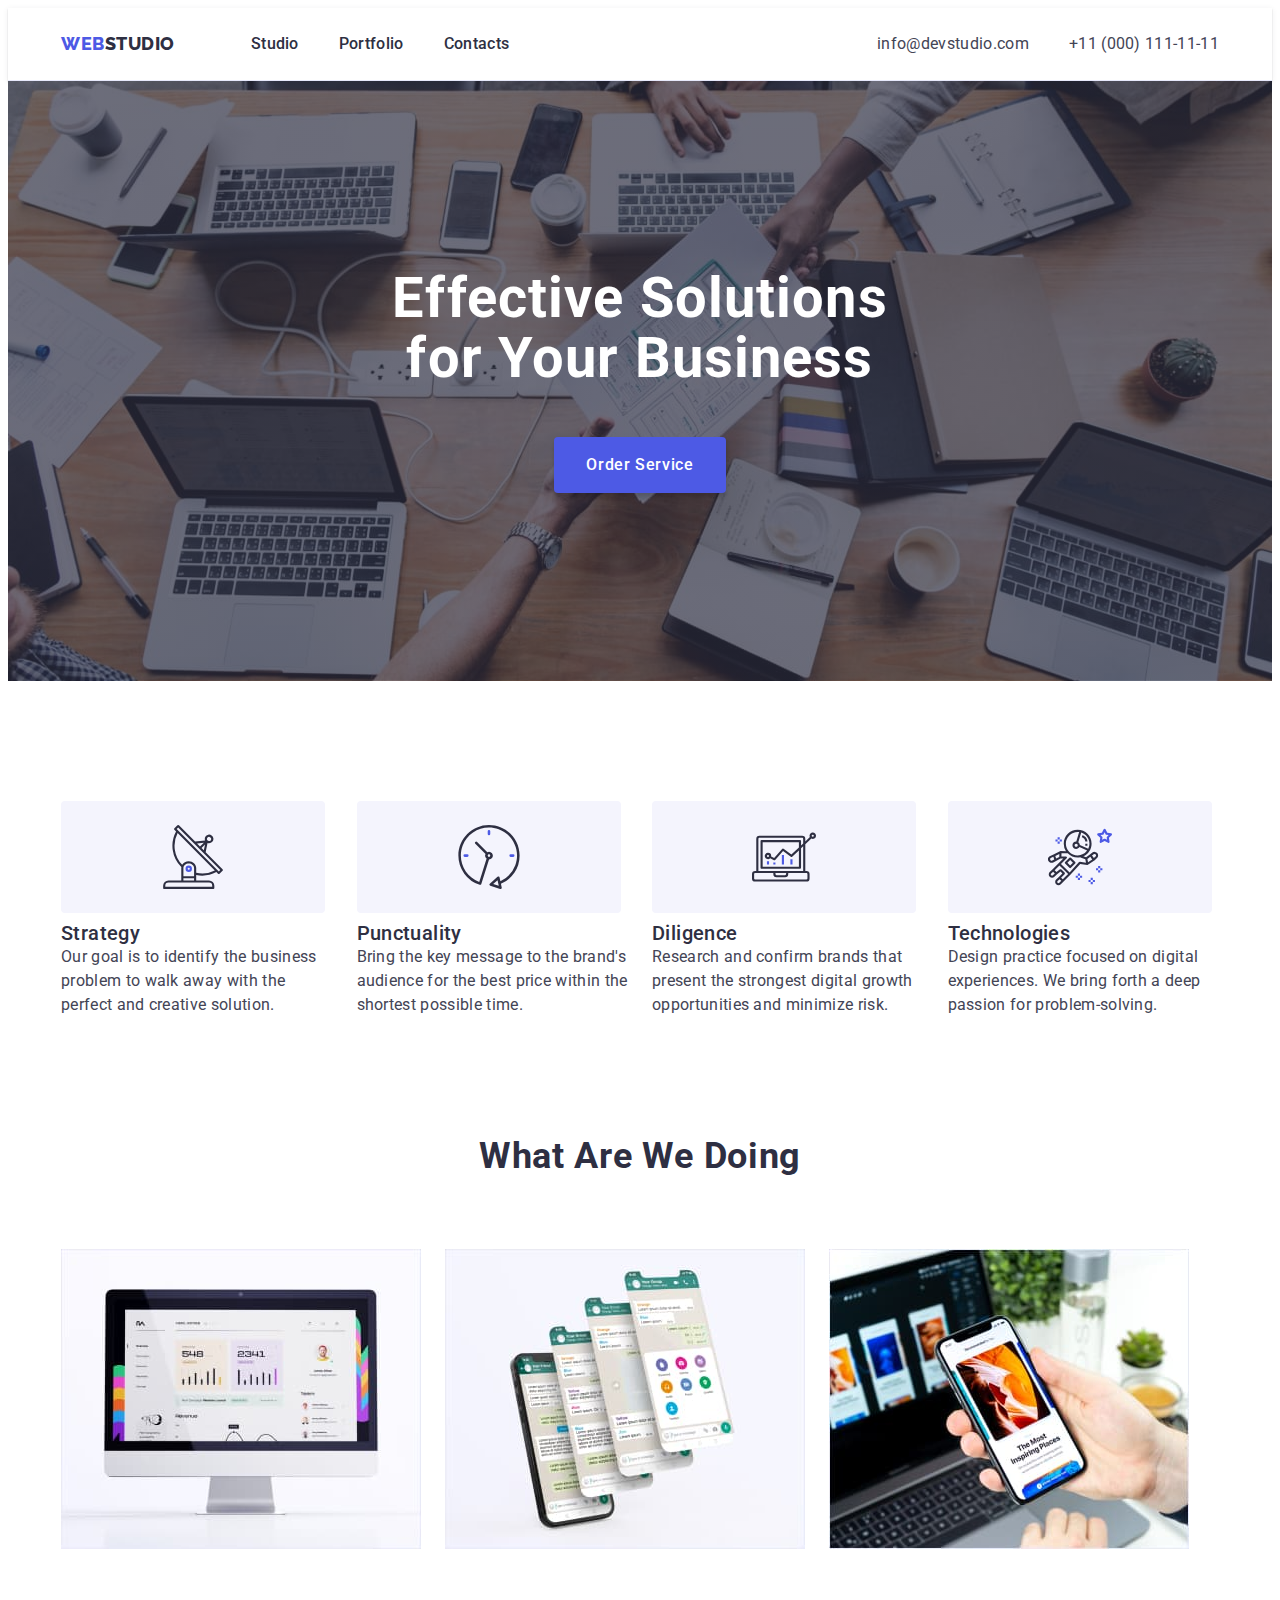
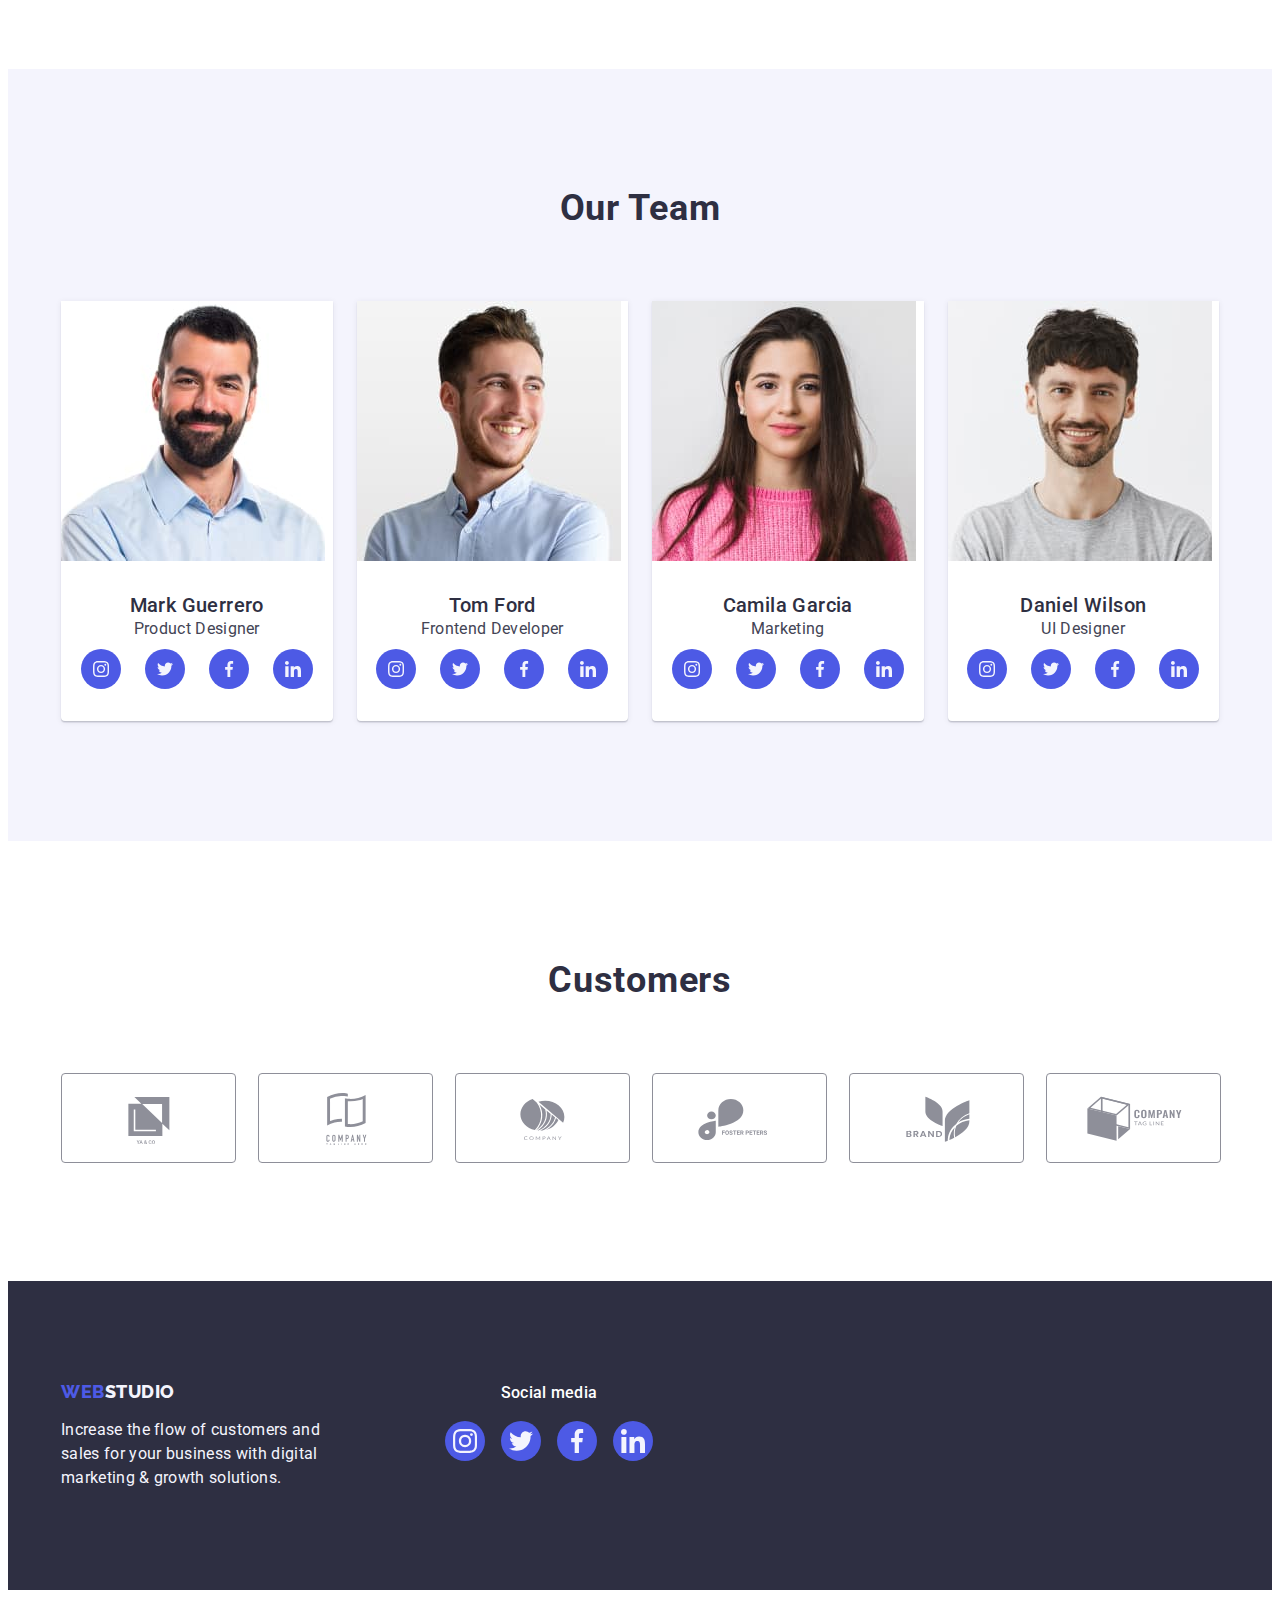
==== index.html @ 3fba1e64 "Initial commit" ====
<!DOCTYPE html>
<html lang="en">
<head>
    <meta charset="UTF-8">
    <meta http-equiv="X-UA-Compatible" content="IE=edge">
    <meta name="viewport" content="width=device-width, initial-scale=1.0">
    <title>Studio</title>
    <link rel="preconnect" href="https://fonts.googleapis.com">
    <link rel="preconnect" href="https://fonts.gstatic.com" crossorigin>
    <link href="https://fonts.googleapis.com/css2?family=Raleway:wght@800&family=Roboto:wght@400;500;700;900&display=swap" rel="stylesheet">
    <link rel="stylesheet" href="https://cdnjs.cloudflare.com/ajax/libs/modern-normalize/2.0.0/modern-normalize.min.css" integrity="sha512-4xo8blKMVCiXpTaLzQSLSw3KFOVPWhm/TRtuPVc4WG6kUgjH6J03IBuG7JZPkcWMxJ5huwaBpOpnwYElP/m6wg==" crossorigin="anonymous" referrerpolicy="no-referrer">
    <link rel="stylesheet" href="./css/styles.css">
</head>
<body class="body">
  <!--header-->
  <header class="page-header">
    <div class="container header-cont">
    <nav class="page-navigation">
      <a href="./portfolio.html" class="link logo" >Web<span class="logo-studio">Studio</span></a>
    <ul class="menu-list list">
      <li class="menu-item">
        <a href="./index.html" class="link menu-link">Studio</a></li>
      <li class="menu-item">
        <a href="./portfolio.html" class="link menu-link">Portfolio</a></li>
      <li class="menu-item">
        <a class="link menu-link last-link" href="">Contacts</a></li>
    </ul>
    </nav>
<!--address-->
    <address class="address-header">
      <ul class="list adr-header">
        <li class="address-mail-btn">
          <a class="link modal-button" href="mailto:info@devstudio.com">info@devstudio.com</a>
        </li>
        <li class="address-mail-btn">
      <a class="link modal-phone" href="tel:+110001111111">+11 (000) 111-11-11</a>
      </li>
      </ul>
    </address>
  </div>
  </header>
<main>
  <!--hero-->
  <section class="hero-main">
    <div class="container hero-bg">
    <h1 class="hero-text">Effective Solutions
    for Your Business</h1>
    <button type="button" class="hero-button">Order Service
    </button>
  </div>
  </section>
<!--section2-->
    <section class="strategy-section">
      <div class="container section-cont">
      <h2 hidden class="visually-hidden">Our Strategy</h2>
      <ul class="list strategy-list">
        <li class="item-strategy">
          <div class="icon-strategy">
            <svg class="svg-stategy" width="64" height="64">
              <use href="./images/icons.svg#icon-antenna"></use>
            </svg>
          </div>
          <h3 class="heading-title">Strategy</h3>
          <p class="subheading-title">Our goal is to identify the business
          problem to walk away with the perfect and creative solution.</p>
        </li>
        <li class="item-strategy">
          <div class="icon-strategy">
            <svg class="svg-stategy" width="64" height="64">
              <use href="./images/icons.svg#icon-clock"></use>
            </svg>
          </div>
          <h3 class="heading-title">Punctuality</h3>
          <p class="subheading-title">Bring the key message to the brand's audience for the best price within the shortest possible time.</p>
        </li>
        <li class="item-strategy">
          <div class="icon-strategy">
            <svg class="svg-stategy" width="64" height="64">
              <use href="./images/icons.svg#icon-diagram"></use>
            </svg>
          </div>
          <h3 class="heading-title">Diligence</h3>
          <p class="subheading-title">Research and confirm brands that present the strongest digital growth opportunities and minimize risk.</p>
        </li>
        <li class="item-strategy">
          <div class="icon-strategy">
            <svg class="svg-stategy" width="64" height="64">
              <use href="./images/icons.svg#icon-astronaut"></use>
            </svg>
          </div>
          <h3 class="heading-title">Technologies</h3>
          <p class="subheading-title">Design practice focused on digital experiences. We bring forth a deep passion for problem-solving.</p>
        </li>
        </ul>
      </div>
    </section>
<!--section3-->
    <section class="section-gallery">
      <div class="container">
        <h2 class="headline-title">What are we doing</h2>
      <ul class="list galary-list">
        <li class="photo-item">
          <img class="gallery-photo"
          src="./images/comp.jpg" 
          alt="computer"
          width="360">
        </li>
        <li class="photo-item">
          <img class="gallery-photo"
          src="./images/phone.jpg" 
          alt="phone"
          width="360">
        </li>
        <li class="photo-item">
          <img class="gallery-photo"
          src="./images/phone1.jpg" 
          alt="phone1" 
          width="360">
        </li>
      </ul>
    </div>
    </section>
    <!--section4-->
    <section class="section-our-team">
    <div class="container"> 
      <h2 class="headline-title">Our Team</h2>
    <ul class="team-list list">
      <li class="item-our-team">
        <img class="photo-our-team" src="./images/mark.jpg" alt="mark-designer" width="264" >
      <div class="block-team">
        <h3 class="heading-title top-text">Mark Guerrero</h3>
        <p class="subheading-title low-text">Product Designer</p>
        <ul class="team-cos-list list">      
          <li class="team-cos-item">
            <a class="social-links link" target="_blank" 
            rel="noopener no-referrer" href=""
            >
            <svg class="team-svg" width="16" height="16">
              <use href="./images/icons.svg#icon-instagram"></use>
            </svg>
            </a>
          </li>
          <li class="team-cos-item">
            <a class="social-links link" target="_blank" 
            rel="noopener no-referrer" href=""
            >
            <svg class="team-svg" width="16" height="16">
              <use href="./images/icons.svg#icon-twitter"></use>
            </svg>
          </a>
        </li>
          <li class="team-cos-item">
            <a class="social-links link" target="_blank" 
            rel="noopener no-referrer" href=""
            >
            <svg class="team-svg" width="16" height="16">
              <use href="./images/icons.svg#icon-facebook"></use>
            </svg>
          </a>
        </li>
          <li class="team-cos-item">
            <a class="social-links link" target="_blank" 
            rel="noopener no-referrer" href=""
            >
            <svg class="team-svg" width="16" height="16">
              <use href="./images/icons.svg#icon-linkedin"></use>
            </svg>
          </a>
        </li>
        </ul>
    </div>
      </li>
      <li class="item-our-team">
        <img class="photo-our-team" src="./images/tom.jpg" alt="tom_developer" width="264" >
          <div class="block-team">
            <h3 class="heading-title top-text">Tom Ford</h3>
              <p class="subheading-title low-text">Frontend Developer</p>
      <ul class="team-cos-list list">      
        <li class="team-cos-item">
          <a class="social-links link" target="_blank" 
          rel="noopener no-referrer" href=""
          >
          <svg class="team-svg" width="16" height="16">
            <use href="./images/icons.svg#icon-instagram"></use>
          </svg>
          </a>
        </li>
        <li class="team-cos-item">
          <a class="social-links link" target="_blank" 
          rel="noopener no-referrer" href=""
          >
          <svg class="team-svg" width="16" height="16">
            <use href="./images/icons.svg#icon-twitter"></use>
          </svg>
        </a>
      </li>
        <li class="team-cos-item">
          <a class="social-links link" target="_blank" 
          rel="noopener no-referrer" href=""
          >
          <svg class="team-svg" width="16" height="16">
            <use href="./images/icons.svg#icon-facebook"></use>
          </svg>
        </a>
      </li>
        <li class="team-cos-item">
          <a class="social-links link" target="_blank" 
          rel="noopener no-referrer" href=""
          >
          <svg class="team-svg" width="16" height="16">
            <use href="./images/icons.svg#icon-linkedin"></use>
          </svg>
        </a>
      </li>
      </ul>
      </div>
      <li class="item-our-team">
        <img class="photo-our-team" src="./images/camila.jpg" alt="camila_marketing" width="264" >
      <div class="block-team">
        <h3 class="heading-title top-text">Camila Garcia</h3>
      <p class="subheading-title low-text">Marketing</p>
      <ul class="team-cos-list list">      
        <li class="team-cos-item">
          <a class="social-links link" target="_blank" 
          rel="noopener no-referrer" href=""
          >
          <svg class="team-svg" width="16" height="16">
            <use href="./images/icons.svg#icon-instagram"></use>
          </svg>
          </a>
        </li>
        <li class="team-cos-item">
          <a class="social-links link" target="_blank" 
          rel="noopener no-referrer" href=""
          >
          <svg class="team-svg" width="16" height="16">
            <use href="./images/icons.svg#icon-twitter"></use>
          </svg>
        </a>
      </li>
        <li class="team-cos-item">
          <a class="social-links link" target="_blank" 
          rel="noopener no-referrer" href=""
          >
          <svg class="team-svg" width="16" height="16">
            <use href="./images/icons.svg#icon-facebook"></use>
          </svg>
        </a>
      </li>
        <li class="team-cos-item">
          <a class="social-links link" target="_blank" 
          rel="noopener no-referrer" href=""
          >
          <svg class="team-svg" width="16" height="16">
            <use href="./images/icons.svg#icon-linkedin"></use>
          </svg>
        </a>
      </li>
      </ul>
    </div>
    </li>
      <li class="item-our-team">
        <img class="photo-our-team" src="./images/daniel.jpg" alt="ui_designer" width="264" >
      <div class="block-team">
        <h3 class="heading-title top-text">Daniel Wilson</h3>
      <p class="subheading-title low-text">UI Designer</p>
      <ul class="team-cos-list list">      
        <li class="team-cos-item">
          <a 
          href="" 
          class="social-links link" 
          target="_blank" 
          rel="noopener no-referrer" 
          >
          <svg class="team-svg" width="16" height="16">
            <use href="./images/icons.svg#icon-instagram"></use>
          </svg>
          </a>
        </li>
        <li class="team-cos-item">
          <a 
          href=""
          class="social-links link" 
          target="_blank" 
          rel="noopener no-referrer" 
          >
          <svg class="team-svg" width="16" height="16">
            <use href="./images/icons.svg#icon-twitter"></use>
          </svg>
        </a>
      </li>
        <li class="team-cos-item">
          <a 
          href=""
          class="social-links link" 
          target="_blank" 
          rel="noopener no-referrer" 
          >
          <svg class="team-svg" width="16" height="16">
            <use href="./images/icons.svg#icon-facebook"></use>
          </svg>
        </a>
      </li>
        <li class="team-cos-item">
          <a 
          href=""
          class="social-links link" 
          target="_blank" 
          rel="noopener no-referrer" 
          >
          <svg class="team-svg" width="16" height="16">
            <use href="./images/icons.svg#icon-linkedin"></use>
          </svg>
        </a>
      </li>
      </ul>
    </div>
    </li>
    </ul>
  </div>
    </section>
    <!--section5 Customers-->
    <section class="section-customers">
      <div class="container">
        <h2 class="customers-title">Customers</h2>
        <ul class="customers-list list">
          <li class="customers-item">
            <a href="" class="customers-link link">
              <svg class="customers-icon" width="104" height="56">
                <use href="./images/icons.svg#icon-logo"></use>
              </svg>
            </a>
          </li>
          <li class="customers-item">
            <a href="" class="customers-link link">
              <svg class="customers-icon" width="104" height="56">
                <use href="./images/icons.svg#icon-company"></use>
              </svg>
            </a>
          </li>
          <li class="customers-item">
            <a href="" class="customers-link link">
              <svg class="customers-icon" width="104" height="56">
                <use href="./images/icons.svg#icon-small-logo"></use>
              </svg>
            </a>
          </li>
          <li class="customers-item">
            <a href="" class="customers-link link">
              <svg class="customers-icon" width="104" height="56">
                <use href="./images/icons.svg#icon-foster"></use>
              </svg>
            </a>
          </li>
          <li class="customers-item">
            <a href="" class="customers-link link">
              <svg class="customers-icon" width="104" height="56">
                <use href="./images/icons.svg#icon-brand"></use>
              </svg>
            </a>
          </li>
          <li class="customers-item">
            <a href="" class="customers-link link">
              <svg class="customers-icon" width="104" height="56">
                <use href="./images/icons.svg#icon-tag-line"></use>
              </svg>
            </a>
          </li>
        </ul>
      </div>
    </section>
  </main>
  <!--Footer-->
  <footer class="footer-line">
    <div class="container footer-container">
      <div class="foot-block">    
        <a href="./portfolio.html" 
        class="logo-foot link">Web<span class="logo-studio-footer">Studio</span></a>
    <p class="footer-tagline">Increase the flow of customers and sales for your business with digital marketing & growth solutions.</p>
      </div>
  <div class="footer-cos">
    <p class="social-text">Social media</p>
  <ul class="footer-cos-list list">
      <li class="foot-cos-item">
          <a href="" class="footer-links" 
          target="_blank" 
          rel="noopener no-referrer" 
          >
          <svg class="svg-foot" width="24" height="24">
            <use href="./images/icons.svg#icon-instagram"></use>
          </svg>
        </a>
      </li>
      <li class="foot-cos-item">
          <a href="" class="footer-links" 
          target="_blank" 
          rel="noopener no-referrer" 
          >
          <svg class="svg-foot" width="24" height="24">
            <use href="./images/icons.svg#icon-twitter"></use>
          </svg>
        </a>
      </li>
      <li class="foot-cos-item">
          <a href="" class="footer-links" 
          target="_blank" 
          rel="noopener no-referrer" 
          >
          <svg class="svg-foot" width="24" height="24">
            <use href="./images/icons.svg#icon-facebook"></use>
          </svg>
        </a>
      </li>
      <li class="foot-cos-item">
          <a href="" class="footer-links" 
          target="_blank" 
          rel="noopener no-referrer" 
          >
          <svg class="svg-foot" width="24" height="24">
            <use href="./images/icons.svg#icon-linkedin"></use>
          </svg>
        </a>
      </li>
</ul>
</div>
</div>
</footer>
</body>
</html>
---- css/styles.css ----
.list {
    list-style: none;
}

.link {
    text-decoration: none;
}

.address-header {
    font-style: normal;
    margin-left: auto;
}


.body {
    font-family: var(--font-family);
    background-color: var(--white);
    color: var(--button); 
}

p, h1, h2, h3 {
    margin: 0;
}

ul {
    margin: 0;
    padding: 0;
}

img {
    display: block;
}

:root {
--navy-blue: #2E2F42;
--white: #FFFFFF;
--hover: #404BBF;
--button: #434455;
--portfolio-btn: #F4F4FD;
--font-family:'Roboto',sans-serif; 
--iris:#4D5AE5;
--font-weith-low:400;
--font-weith-top:500;
--font-weith-logo:800;
--font-weith-text:700;
--font-size-logo:18px;
--font-size-btn:16px;
--customers-col:#8e8f99; 
}

.container {
    width: 1158px;
    padding-left: 15px;
    padding-right: 15px;
    margin: 0 auto;
}
/*===================HEADER======================*/


.header-cont {
    align-items: center;
    display: flex;
}

.page-navigation {
    align-items: center;
    display: flex;
}

    .logo {
    font-family: "Raleway", sans-serif;
    font-weight: 800;
    font-size: 18px;
    line-height: 1.17;
    letter-spacing: 0.03em;
    text-transform: uppercase;
    color: var(--iris);
    display: flex;
    align-items: center;
    margin-right: 76px;
    padding-top: 24px; 
    padding-bottom: 24px;
}

.logo-studio {
    font-family: "Raleway", sans-serif;
    font-weight: var(--font-weith-logo);
    font-size: var(--font-size-logo);
    line-height: 21px;
    display: flex;
    letter-spacing: 0.03em;
    text-transform: uppercase;
    color: var(--navy-blue); 
}

.menu-list {
display: flex; 
gap: 40px; 
}

.page-navigation {
    display: flex;

}

.menu-link {
    font-family: var(--font-family);
    font-weight: var(--font-weith-top);
    font-size: var(--font-size-btn);
    line-height: 1.50;
    letter-spacing: 0.02em;
    color: var(--navy-blue);
}
.menu-link {
    display: block;
    padding: 24px 0;
}

.menu-link:hover,
.menu-link:focus {
    color: var(--hover);
}

.last-link {
    margin-right: 0;

}
.page-header {
    border-bottom: 1px solid #E7E9FC;
    box-sizing: border-box;
    box-shadow: 0px 2px 1px rgba(46, 47, 66, 0.08), 0px 1px 1px rgba(46, 47, 66, 0.16), 0px 1px 6px rgba(46, 47, 66, 0.08);
}
/*===================/HEADER======================*/

/*===================ADDRESS======================*/
.modal-button {
    font-family: var(--font-family); 
    font-weight: var(--font-weith-low);
    font-size: var(--font-size-btn);
    line-height: 1.50;
    letter-spacing: 0.02em;
    color: var(--button);
    font-style: normal;
}
.modal-button:hover,
.modal-button:focus {
    color: var(--hover);
}

.modal-phone {
    font-family: var(--font-family); 
    font-weight: var(--font-weith-low);
    font-size: var(--font-size-btn);
    line-height: 1.50;
    letter-spacing: 0.02em;
    color: var(--button);
    font-style: normal;

}
.modal-phone:hover,
.modal-phone:focus {
    color: var(--hover);
}

.adr-header {
    display: flex;
    gap: 40px; 
}
/*===================/ADDRESS======================*/

/*===================HERO_Sec1==================*/

.hero-main {
    max-width: 1440px;
    margin: 0 auto;
    background-image: linear-gradient(rgba(46, 47, 66, 0.7), rgba(46, 47, 66, 0.7)), 
    url(../images/hero/people-office.jpg);
    background-repeat: no-repeat;
    background-position: center;
    background-size: cover;
}
.hero-bg {
    padding: 188px 0;

}
.hero-text {
    margin: 0 auto;
    font-family: var(--font-family); 
    font-size: 56px;
    line-height: 1.07; 
    text-align: center;
    letter-spacing: 0.02em;
    color: var(--white);
    margin-bottom: 48px;
    max-width: 496px;
}
.hero-button {
    border: none;
    margin: 0 auto;
    display: block;
    font-family: var(--font-family);
    font-weight: var(--font-weith-top);
    font-size: var(--font-size-btn);
    height: 56px;
    min-width: 169px;
    line-height: 1.50; 
    box-shadow: 0px 4px 4px rgba(0, 0, 0, 0.15);
    border-radius: 4px;
    letter-spacing: 0.04em;
    color: var(--white);
    background: var(--iris);
    padding-top: 16px;
    padding-bottom: 16px;
    padding-left: 32px;
    padding-right: 32px;
    cursor: pointer
}

.hero-button:hover,
.hero-button:focus {
    background: var(--hover);
}


/*===================/HERO======================*/

/*===================STRATEGY_Sec2======================*/
.strategy-section {
    padding-top: 120px;
    padding-bottom: 120px;
}

.strategy-list {
    display: flex;
    gap: 24px;
}
.item-strategy {
    flex-basis: calc((100% - 3 * 24px) / 4);
}

.visually-hidden {
    position: absolute;
    width: 1px;
    height: 1px;
    margin: -1px;
    border: 0;
    padding: 0;
    white-space: nowrap;
    clip-path: inset(100%);
    clip: rect(0 0 0 0);
    overflow: hidden;
}

.icon-strategy{
background: #F4F4FD;
border-radius: 4px;
width: 264px;
height: 112px;
display: flex;
align-items: center;
justify-content: center;
margin-bottom: 8px;
}

/*===================/STRATEGY======================*/


/*===================GALLERY======================*/

.gallery-photo {
width: 360px;
height: 300px;
}

/*===================/GALLERY======================*/

.galary-list {
    display: flex;
    gap: 24px;
}

.gallery-photo {
    display: block;  
    max-width: 100%; 
    height: auto; 
}

.section-gallery {
    padding-bottom: 120px; 
}
/*===================OUR-TEAM======================*/
.block-team {
    padding: 32px 16px;
    
}
.headline-title {
    font-size: 36px;
    line-height: 40px;
    text-align: center;
    letter-spacing: 0.02em;
    text-transform: capitalize;
    color: var(--navy-blue);
    line-height: 1.11; 
    margin-bottom: 72px;
}

.cont-team {
    padding: 32px 16px 32px;


}
.section-our-team {
    background-color: var(--portfolio-btn);
    padding: 120px 0 120px;

}
.team-list {
    display: flex;
    gap: 24px;

}

.item-our-team {
    width: calc((100% - 72px) / 4); 
    background: #FFFFFF;
    border-radius: 0px 0px 4px 4px;
    box-shadow: 0px 1px 6px rgba(46, 47, 66, 0.08), 0px 1px 1px rgba(46, 47, 66, 0.16), 0px 2px 1px rgba(46, 47, 66, 0.08);
}

.item-our-team:hover {
}

.photo-our-team {
    display: block;  
    max-width: 100%; 
    height: auto; 
}

.item-our-team {
    background-color: var(--white);
}

.heading-title {
    font-family:var(--font-family);
    font-weight:var(--font-weith-top);
    font-size: 20px;
    line-height: 1.20; 
    letter-spacing: 0.02em;
    color: var(--navy-blue);
}
.top-text {
    text-align: center;
}

.subheading-title {
    font-size: var(--font-size-btn);
    line-height: 1.50; 
    letter-spacing: 0.02em;
    color: var(--button);
    }

    .low-text {
        text-align: center;
        margin-bottom: 8px;
    }

    .team-cos-list {
        display: flex;
        justify-content: center;
        gap: 24px;
}
.team-cos-item {
    width: 40px;
    height: 40px;
}
.social-links {
    width: 100%;
    height: 100%;
    background-color: #4D5AE5;
    border-radius: 50%;
    display: flex;
    align-items: center;
    justify-content: center;
}

.social-links:hover,
.social-links:focus {
    background-color: #404bbf; 
}

.team-svg {
    fill: #F4F4FD;
}
/*===================/OUR-TEAM======================*/
/*===================CUSTOMERS======================*/
.section-customers {
    padding-top: 120px;
    padding-bottom: 120px;
}

.customers-list {
    display: flex;
    gap: 24px;
}

.customers-item {
    width: calc((100% - 120px) / 6 );
    height: 88px;

}
.customers-link {
    width: 100%;
    height: 100%;
    border: 1px solid #8E8F99;
    border-radius: 4px;
    display: flex;
    align-items: center;
    justify-content: center;
    color: var(--customers-col);
}
.customers-link:hover,
.customers-link:focus {
    border-color: #404BBF;
    color: #404bbf; 
}

.customers-link:hover .customers-icon {
fill: #404BBF;
}

.customers-icon {
    width: 104px;
    height: 56px;
    fill: currentColor;

}
.customers-title {
font-weight: var(--font-weith-text);
font-size: 36px;
line-height: 1.11;  
text-align: center;
letter-spacing: 0.02em;
text-transform: capitalize;
color: #2E2F42;
margin-bottom: 72px;
}
/*===================/CUSTOMERS======================*/
/*===================FOOTER======================*/

.footer-line {
background-color:var(--navy-blue);
padding: 100px 0 100px;
margin: 0 auto;

}

.footer-tagline {
    font-weight: var(--font-weith-low);
    font-size: var(--font-size-btn);
    line-height: 1.50; 
    letter-spacing: 0.02em;
    color: var(--portfolio-btn);
    max-width: 264px;
}

.logo-studio-footer {
    display: inline-block;
    font-family: "Raleway", sans-serif;
    font-weight: var(--font-weith-logo);
    font-size: var(--font-size-logo);
    line-height: 1.17;
    letter-spacing: 0.03em;
    text-transform: uppercase;
    color: var(--portfolio-btn);
    
}

.logo-foot {
    display: inline-block;
    font-family: "Raleway", sans-serif;
    font-weight: 800;
    font-size: 18px;
    line-height: 1.17;
    letter-spacing: 0.03em;
    text-transform: uppercase;
    color: var(--iris);
    margin-bottom: 16px;
}
.foot-block {
    margin-right: 120px;
}
.footer-cos-list {
    display: flex;
    gap: 16px;
    justify-content: center;

}
.foot-cos-item {
    width: 40px;
    height: 40px;
}
.footer-links {
    width: 100%;
    height: 100%;
    background-color: #4D5AE5;
    border-radius: 50%;
    display: flex;
    align-items: center;
    justify-content: center;
}

.footer-links:focus,
.footer-links:hover {
    background-color: #31D0AA;
}

.social-text {
color: var(--white);
font-weight: var(--font-weith-top);
font-size: 16px;
line-height: 1.50;
letter-spacing: 0.02em;
margin-bottom: 16px;
text-align: center;
}
.svg-foot {
    fill: #F4F4FD;
}

.footer-container {
    display: flex;
    justify-content: left;
    align-items: baseline;
}
/*===================/FOOTER======================*/

/*===============PORTFOLIO MAIN SECTION==================*/
.main-portfolio {
    padding: 32px 16px;
    border: 1px solid #e7e9fc; 
    border-top: none;
    margin-bottom: 8px;

}
.main-section {
    padding: 96px 0 120px;
}

.menu-link {
    display: block;
}
.portfolio-btn {
padding: 12px 24px 12px;
font-family: "Roboto", sans-serif; 
color: var(--iris);
font-size: var(--font-size-btn);
line-height: 1.50; 
display: flex;
align-items: center;
text-align: center;
letter-spacing: 0.04em;
border-radius: 4px;
background: var(--portfolio-btn);
cursor: pointer;
font-weight: 500; 
background: #F4F4FD;
border: 1px solid #E7E9FC;
border-radius: 4px;
min-width: 116px;
height: 48px;
justify-content: center;
}

.list-button {
display: flex;
gap: 24px;
justify-content: center;
margin-bottom: 72px
}


.portfolio-btn:hover,
.portfolio-btn:focus {
    background: var(--hover);
    color: var(--white);
    box-shadow: 0px 3px 1px rgba(0, 0, 0, 0.1), 0px 2px 1px rgba(0, 0, 0, 0.08), 0px 2px 2px rgba(0, 0, 0, 0.12);
}

.portfolio-list {
    display: flex;
    flex-wrap: wrap;
    column-gap: 24px;
    row-gap: 48px;
}

.portfolio-item {
    width: calc((100% - 48px) / 3);
    background: #FFFFFF;
    border: 1px solid #E7E9FC;
}

.link-block {
display: block;
}
.link-block:hover,
.link-block:focus {
box-shadow: 0px 1px 6px rgba(46, 47, 66, 0.08), 0px 1px 1px rgba(46, 47, 66, 0.16), 0px 2px 1px rgba(46, 47, 66, 0.08);
}

.portfolio-item:nth-child(3n) {
    margin-right: 0; 
}

.portfolio-item:nth-last-child(-n+3) {
    margin-bottom: 0;
}

.img-portfolio {
    display: block;
    max-width: 100%;
    height: auto;
}

.portfolio-photo {
    padding: 32px 16px;
    border: 1px solid #e7e9fc;
    border-top: none;

}
/*===============/PORTFOLIO MAIN SECTION==================*/
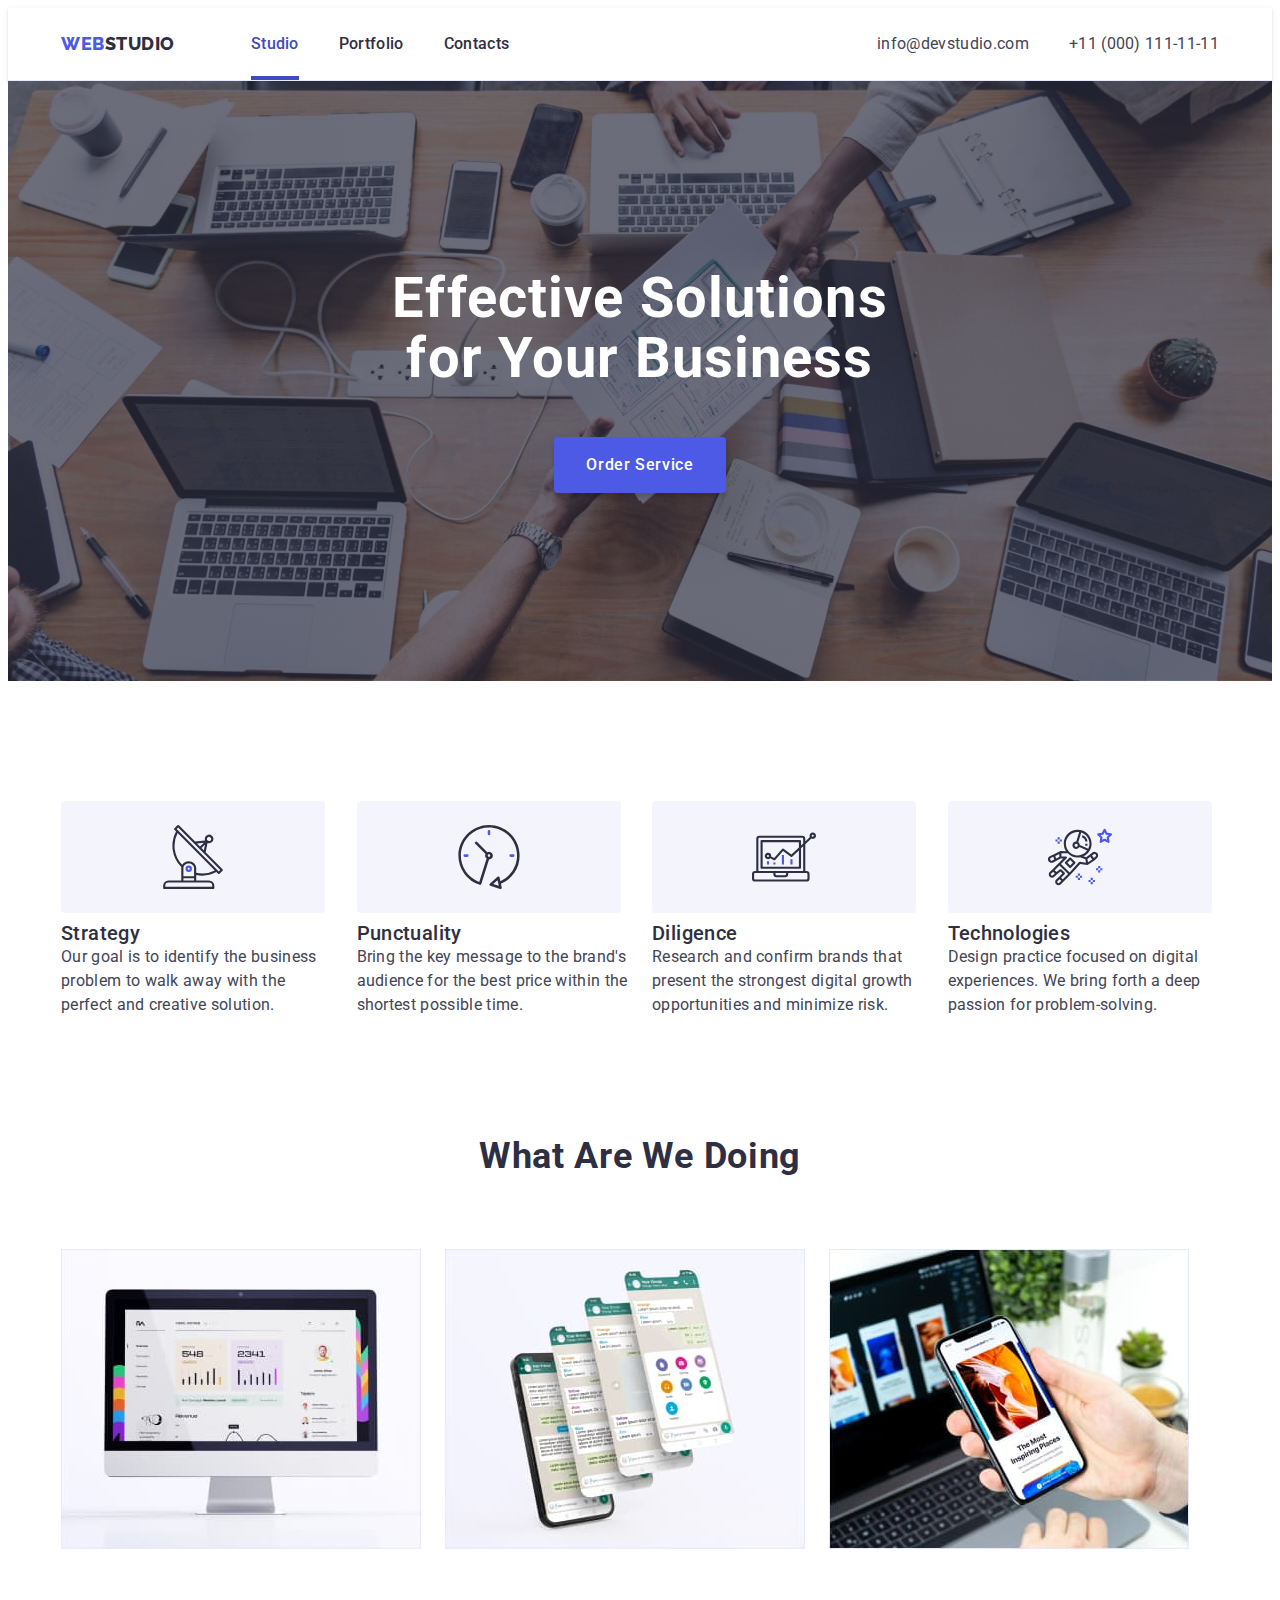
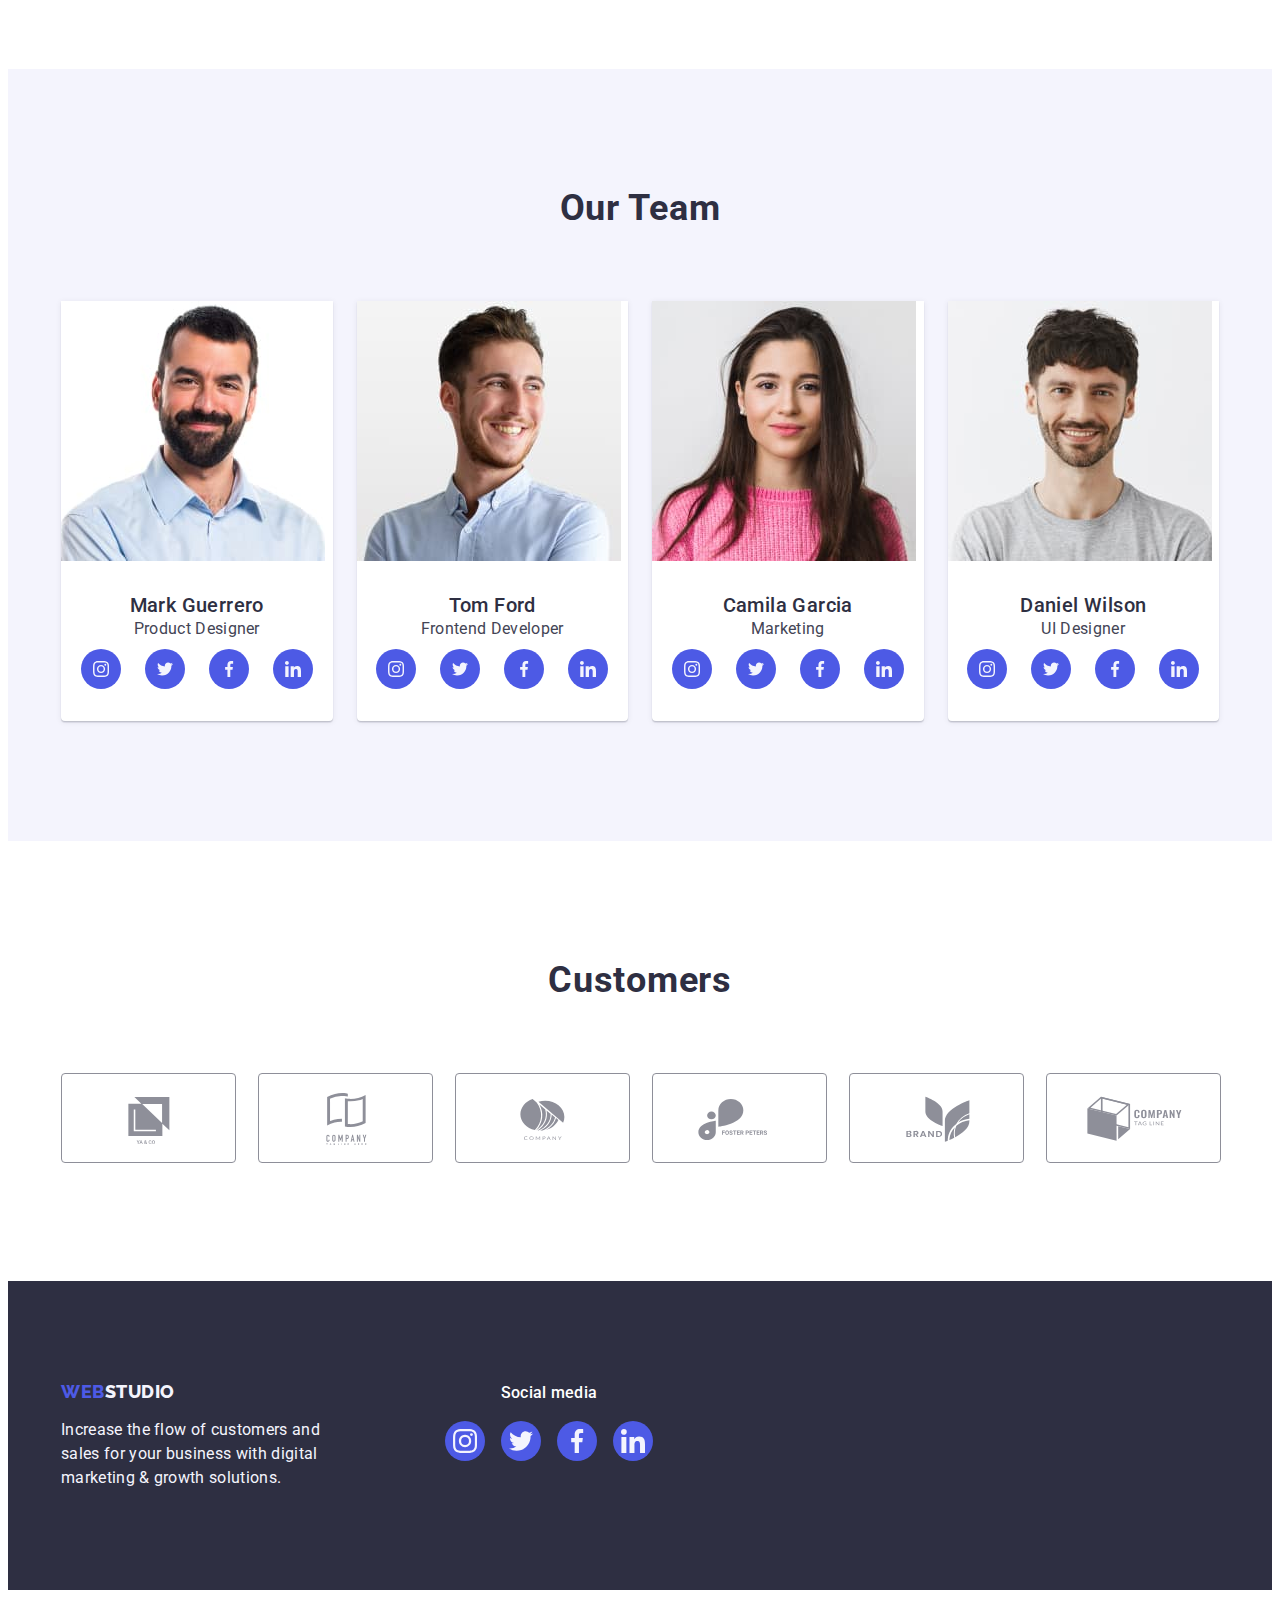
==== commit 1a7338c7: "hw5" ====
--- a/index.html
+++ b/index.html
@@ -19,7 +19,7 @@
       <a href="./portfolio.html" class="link logo" >Web<span class="logo-studio">Studio</span></a>
     <ul class="menu-list list">
       <li class="menu-item">
-        <a href="./index.html" class="link menu-link">Studio</a></li>
+        <a href="./index.html" class="link menu-link current">Studio</a></li>
       <li class="menu-item">
         <a href="./portfolio.html" class="link menu-link">Portfolio</a></li>
       <li class="menu-item">
@@ -45,7 +45,7 @@
     <div class="container hero-bg">
     <h1 class="hero-text">Effective Solutions
     for Your Business</h1>
-    <button type="button" class="hero-button">Order Service
+    <button type="button" class="hero-button" data-modal-open >Order Service
     </button>
   </div>
   </section>
@@ -425,5 +425,15 @@
 </div>
 </div>
 </footer>
+<div class="backdrop is-hidden" data-modal>
+  <div class="modal">
+    <button type="button" class="modal-close" data-modal-close>
+      <svg class="modal-close-icon" width="8" height="8">
+        <use href="./images/icons.svg#icon-vector"></use>
+      </svg>
+    </button>
+  </div>
+</div>
+<script src="./js/modal.js"></script>
 </body>
 </html>--- a/css/styles.css
+++ b/css/styles.css
@@ -45,7 +45,8 @@
 --font-weith-text:700;
 --font-size-logo:18px;
 --font-size-btn:16px;
---customers-col:#8e8f99; 
+--customers-col:#8e8f99;
+--transition-dur-func:250ms cubic-bezier(0.4, 0, 0.2, 1)
 }
 
 .container {
@@ -104,6 +105,7 @@
 }
 
 .menu-link {
+    position: relative;
     font-family: var(--font-family);
     font-weight: var(--font-weith-top);
     font-size: var(--font-size-btn);
@@ -117,10 +119,28 @@
 }
 
 .menu-link:hover,
-.menu-link:focus {
+.menu-link:focus,
+.menu-link.current {
     color: var(--hover);
 }
 
+.menu-link:after {
+    content: "";
+    position: absolute;
+    left: 0;
+    bottom: 0;
+    transform: scaleX(0);
+    width: 100%;
+    height: 4px;
+    background: #404BBF;
+    transition: transform 250ms cubic-bezier(0.4, 0, 0.2, 1);
+}
+
+.menu-link:hover:after,
+.menu-link:focus:after,
+.menu-link.current:after {
+    transform: scaleX(1);
+}
 .last-link {
     margin-right: 0;
 
@@ -142,6 +162,11 @@
     color: var(--button);
     font-style: normal;
 }
+.modal-button {
+    display: block;
+    padding: 24px 0;
+}
+
 .modal-button:hover,
 .modal-button:focus {
     color: var(--hover);
@@ -156,6 +181,11 @@
     color: var(--button);
     font-style: normal;
 
+}
+
+.modal-phone {
+    display: block;
+    padding: 24px 0;
 }
 .modal-phone:hover,
 .modal-phone:focus {
@@ -532,6 +562,58 @@
     justify-content: left;
     align-items: baseline;
 }
+
+.backdrop {
+    position: fixed;
+    width: 100%;
+    height: 100%;
+    top: 0;
+    background: rgba(46, 47, 66, 0.7);
+    transition: opacity 250ms cubic-bezier(0.4, 0, 0.2, 1), visibility 250ms cubic-bezier(0.4, 0, 0.2, 1);
+}
+.modal {
+    position: absolute;
+    top: 50%;
+    left: 50%;
+    transform: translate(-50%, -50%) scale(1);
+    transition: transform 250ms cubic-bezier(0.4, 0, 0.2, 1);
+    width: 408px;
+    min-height: 584px;
+    background-color: #FCFCFC;
+    border-radius: 4px;
+    padding: 24px;
+}
+.backdrop.is-hidden .modal {
+    transform: translate(-50%, -50%) scale(0);
+}
+
+.modal-close {
+    width: 24px;
+    height: 24px;
+    border: 1px solid rgba(0, 0, 0, 0.1);
+    border-radius: 50%;
+    margin-left: auto;
+    display: flex;
+    align-items: center;
+    justify-content: center;
+    cursor: pointer;
+}
+.modal-close:hover,
+.modal-close:focus {
+    background: #404BBF;
+}
+
+.modal-close:hover .modal-close-icon,
+.modal-close:focus .modal-close-icon {
+    fill: #FFFFFF;
+}
+
+
+.is-hidden {
+    visibility: hidden;
+    opacity: 0;
+    pointer-events: none;
+}
 /*===================/FOOTER======================*/
 
 /*===============PORTFOLIO MAIN SECTION==================*/
@@ -599,9 +681,15 @@
     border: 1px solid #E7E9FC;
 }
 
+.portfolio-item:hover .overlay,
+.portfolio-item:focus .overlay {
+    transform: translateY(0%);
+}
+
 .link-block {
 display: block;
 }
+
 .link-block:hover,
 .link-block:focus {
 box-shadow: 0px 1px 6px rgba(46, 47, 66, 0.08), 0px 1px 1px rgba(46, 47, 66, 0.16), 0px 2px 1px rgba(46, 47, 66, 0.08);
@@ -621,10 +709,31 @@
     height: auto;
 }
 
+
+.overlay {
+    position: absolute;
+    top: 0;
+    transform: translateY(100%);
+    transition: transform var(--transition-dur-func);
+    background: var(--iris);
+    font-weight: var(--font-weith-low);
+    height: 100%;
+    width: 100%;
+    font-size: var(--font-size-btn);
+    line-height: 1.50; 
+    letter-spacing: 0.02em;
+    color: var(--portfolio-btn);
+    padding: 40px 32px;
+    overflow: auto;
+}
+.img-portfolio-wrapper {
+position: relative;
+overflow: hidden;
+}
+
 .portfolio-photo {
     padding: 32px 16px;
     border: 1px solid #e7e9fc;
     border-top: none;
-
 }
 /*===============/PORTFOLIO MAIN SECTION==================*/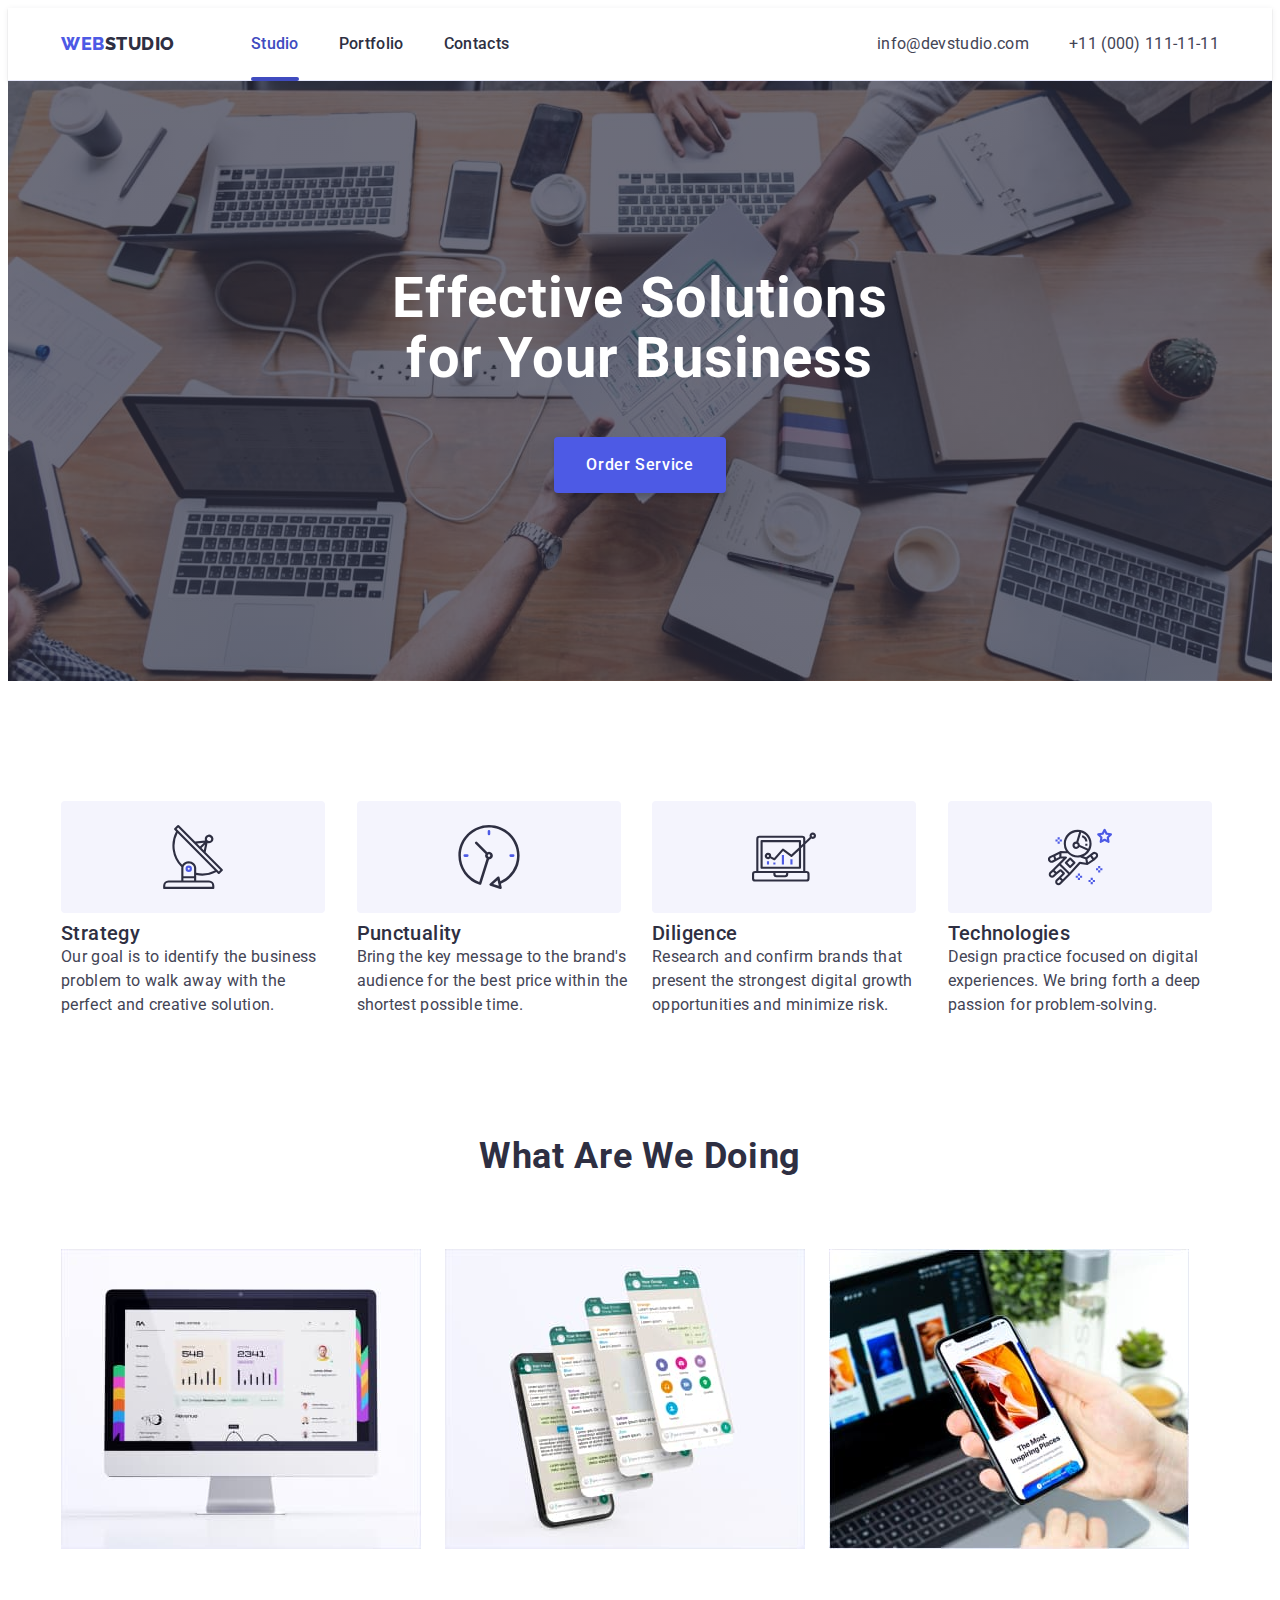
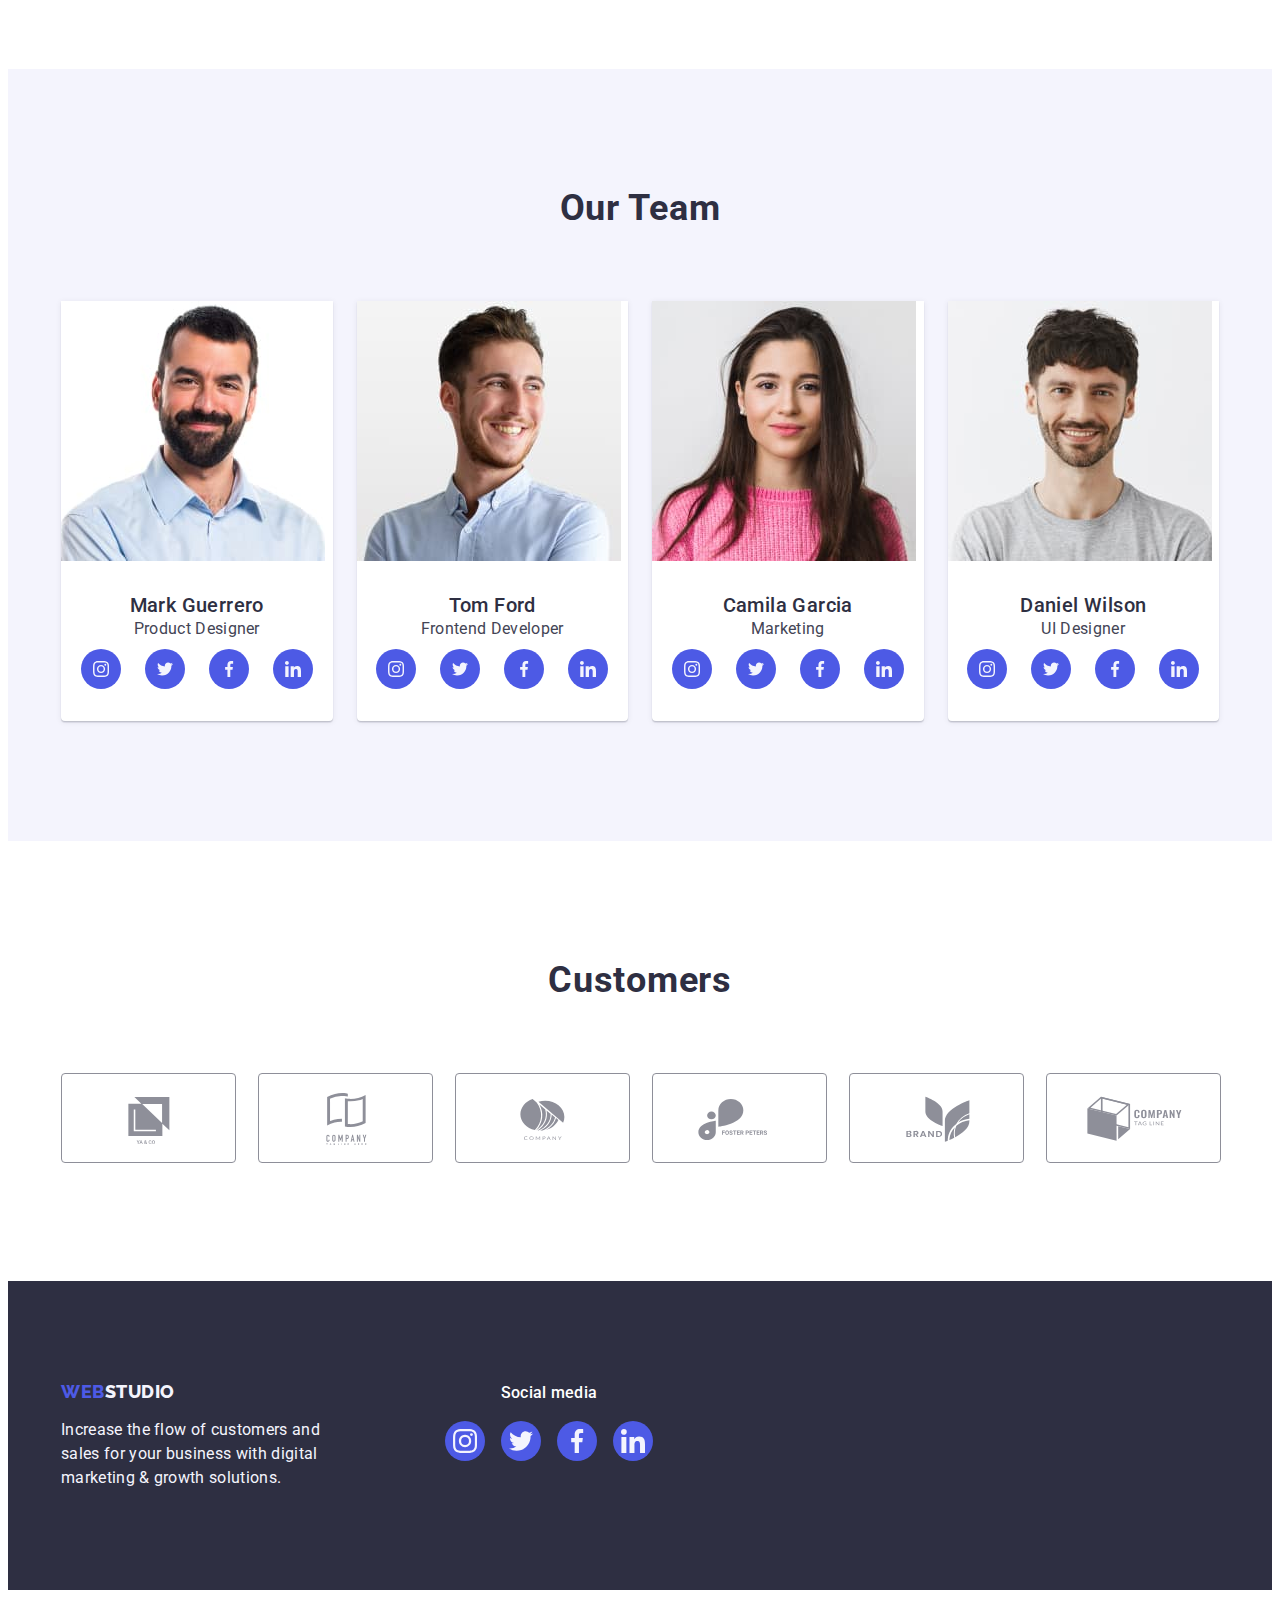
==== commit dd5605d7: "hw5" ====
--- a/index.html
+++ b/index.html
@@ -33,7 +33,7 @@
           <a class="link modal-button" href="mailto:info@devstudio.com">info@devstudio.com</a>
         </li>
         <li class="address-mail-btn">
-      <a class="link modal-phone" href="tel:+110001111111">+11 (000) 111-11-11</a>
+      <a class="link modal-button" href="tel:+110001111111">+11 (000) 111-11-11</a>
       </li>
       </ul>
     </address>
--- a/css/styles.css
+++ b/css/styles.css
@@ -56,7 +56,9 @@
     margin: 0 auto;
 }
 /*===================HEADER======================*/
-
+.current {
+    transition: color 250ms cubic-bezier(0.4, 0, 0.2, 1);
+}
 
 .header-cont {
     align-items: center;
@@ -128,7 +130,8 @@
     content: "";
     position: absolute;
     left: 0;
-    bottom: 0;
+    bottom: -1px;
+    border-radius: 2px;
     transform: scaleX(0);
     width: 100%;
     height: 4px;
@@ -154,6 +157,7 @@
 
 /*===================ADDRESS======================*/
 .modal-button {
+    transition: color 250ms cubic-bezier(0.4, 0, 0.2, 1);
     font-family: var(--font-family); 
     font-weight: var(--font-weith-low);
     font-size: var(--font-size-btn);
@@ -172,30 +176,11 @@
     color: var(--hover);
 }
 
-.modal-phone {
-    font-family: var(--font-family); 
-    font-weight: var(--font-weith-low);
-    font-size: var(--font-size-btn);
-    line-height: 1.50;
-    letter-spacing: 0.02em;
-    color: var(--button);
-    font-style: normal;
-
-}
-
-.modal-phone {
-    display: block;
-    padding: 24px 0;
-}
-.modal-phone:hover,
-.modal-phone:focus {
-    color: var(--hover);
-}
-
 .adr-header {
     display: flex;
     gap: 40px; 
 }
+
 /*===================/ADDRESS======================*/
 
 /*===================HERO_Sec1==================*/
@@ -225,6 +210,7 @@
     max-width: 496px;
 }
 .hero-button {
+    transition: background-color 250ms cubic-bezier(0.4, 0, 0.2, 1);
     border: none;
     margin: 0 auto;
     display: block;
@@ -404,6 +390,7 @@
     height: 40px;
 }
 .social-links {
+    transition: background-color 250ms cubic-bezier(0.4, 0, 0.2, 1);
     width: 100%;
     height: 100%;
     background-color: #4D5AE5;
@@ -439,6 +426,7 @@
 
 }
 .customers-link {
+    transition: border-color 250ms cubic-bezier(0.4, 0, 0.2, 1), color 250ms cubic-bezier(0.4, 0, 0.2, 1);
     width: 100%;
     height: 100%;
     border: 1px solid #8E8F99;
@@ -530,6 +518,7 @@
     height: 40px;
 }
 .footer-links {
+    transition: background-color 250ms cubic-bezier(0.4, 0, 0.2, 1);
     width: 100%;
     height: 100%;
     background-color: #4D5AE5;
@@ -564,14 +553,16 @@
 }
 
 .backdrop {
+    background-color: rgba(46, 47, 66, 0.4);
     position: fixed;
     width: 100%;
     height: 100%;
     top: 0;
-    background: rgba(46, 47, 66, 0.7);
     transition: opacity 250ms cubic-bezier(0.4, 0, 0.2, 1), visibility 250ms cubic-bezier(0.4, 0, 0.2, 1);
 }
 .modal {
+    box-shadow: 0px 1px 1px rgba(0, 0, 0, 0.14), 0px 1px 3px rgba(0, 0, 0, 0.12), 0px 2px 1px rgba(0, 0, 0, 0.2);
+    background-color: rgba(46, 47, 66, 0.4);
     position: absolute;
     top: 50%;
     left: 50%;
@@ -588,8 +579,14 @@
 }
 
 .modal-close {
+    position: absolute;
+    top: 24px;
+    right: 24px;
     width: 24px;
     height: 24px;
+    background-color: #e7e9fc;
+    padding: 0;
+    transition: background-color 250ms cubic-bezier(0.4, 0, 0.2, 1), border 250ms cubic-bezier(0.4, 0, 0.2, 1);
     border: 1px solid rgba(0, 0, 0, 0.1);
     border-radius: 50%;
     margin-left: auto;
@@ -601,6 +598,7 @@
 .modal-close:hover,
 .modal-close:focus {
     background: #404BBF;
+    border: none;
 }
 
 .modal-close:hover .modal-close-icon,
@@ -613,6 +611,10 @@
     visibility: hidden;
     opacity: 0;
     pointer-events: none;
+}
+
+.modal-close-icon {
+    transition: fill 250ms cubic-bezier(0.4, 0, 0.2, 1);
 }
 /*===================/FOOTER======================*/
 
@@ -632,6 +634,7 @@
     display: block;
 }
 .portfolio-btn {
+transition: color 250ms cubic-bezier(0.4, 0, 0.2, 1), background-color 250ms cubic-bezier(0.4, 0, 0.2, 1), border-color 250ms cubic-bezier(0.4, 0, 0.2, 1), box-shadow 250ms cubic-bezier(0.4, 0, 0.2, 1);
 padding: 12px 24px 12px;
 font-family: "Roboto", sans-serif; 
 color: var(--iris);
@@ -688,6 +691,11 @@
 
 .link-block {
 display: block;
+transition: box-shadow 250ms cubic-bezier(0.4, 0, 0.2, 1);
+}
+
+.link-block:focus .overlay {
+    transform: translateY(0%);
 }
 
 .link-block:hover,
